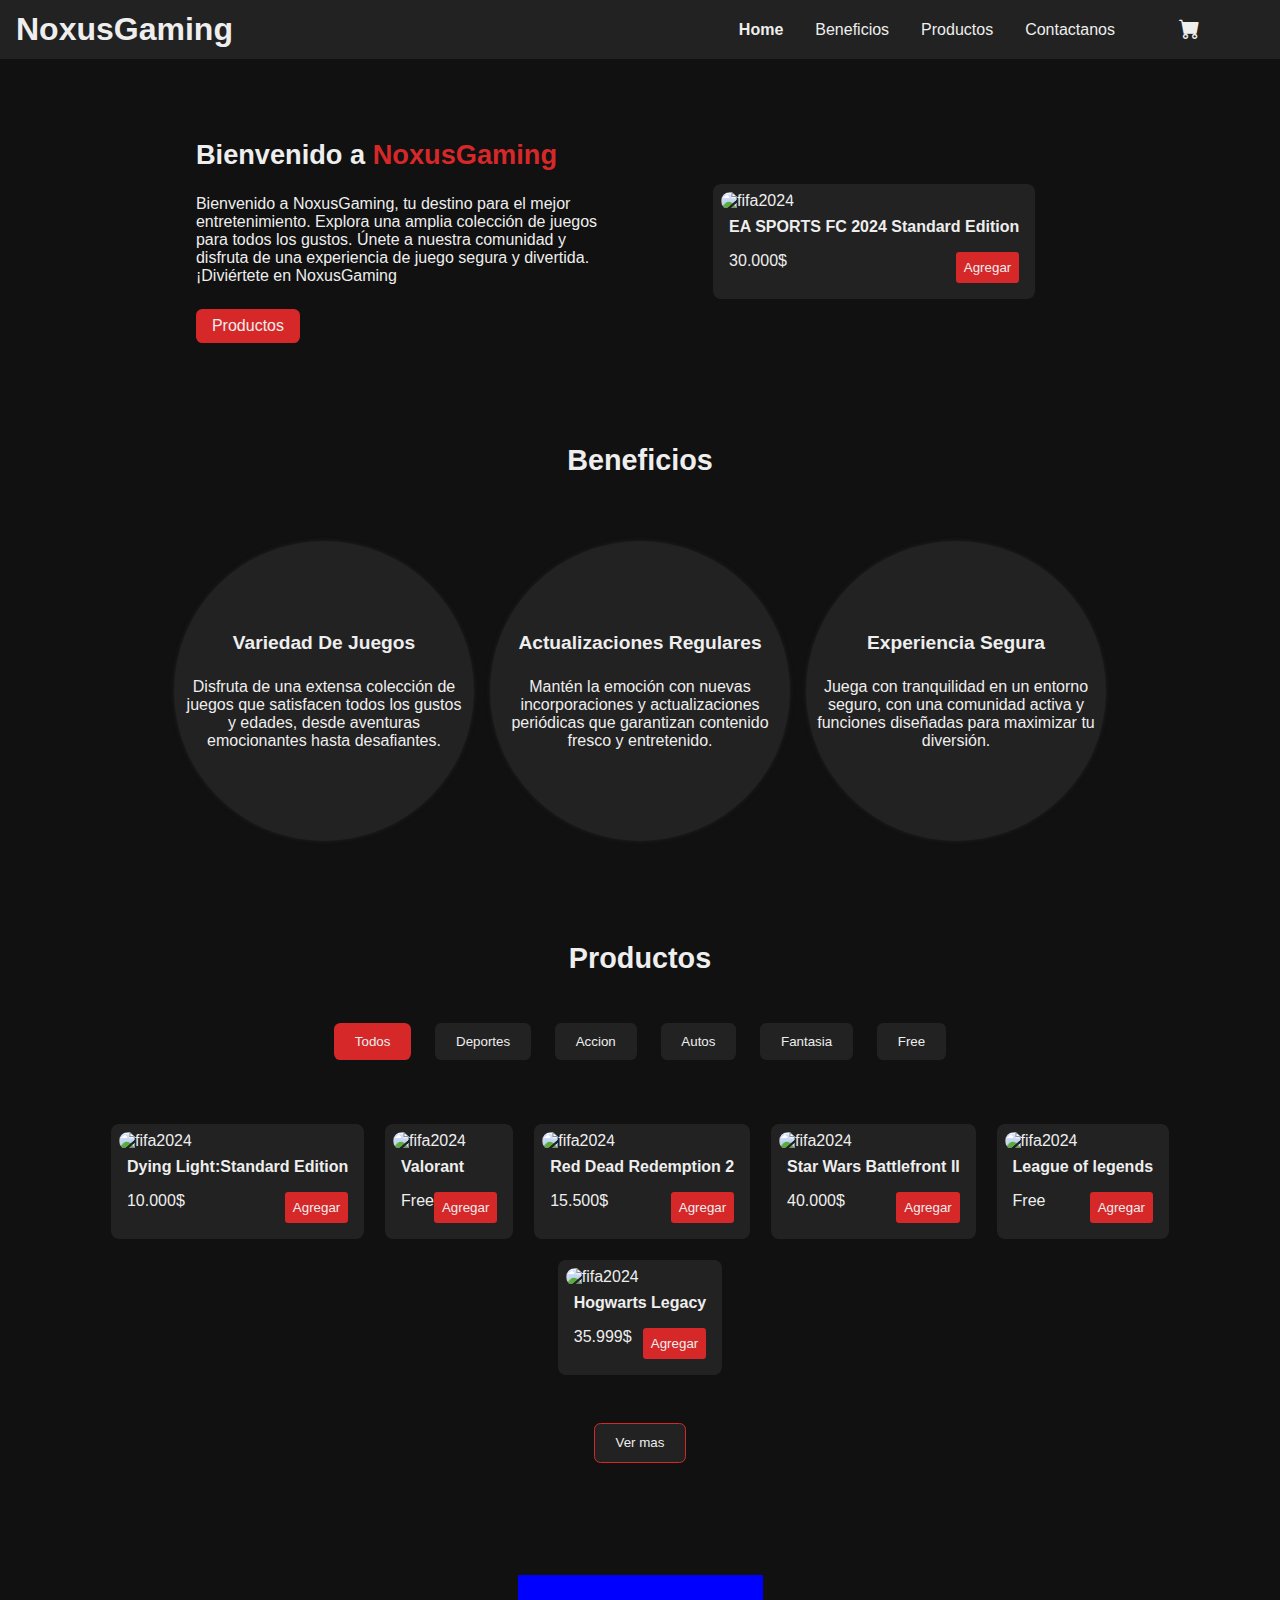
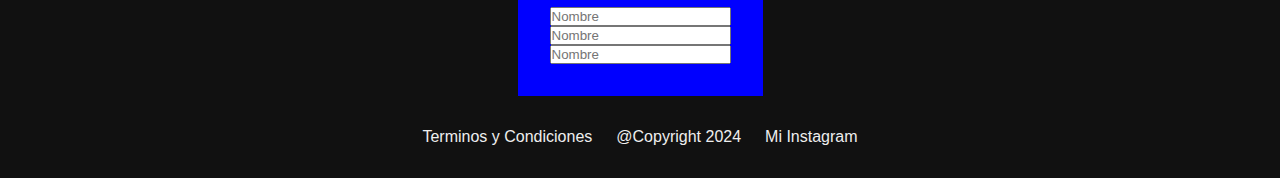
==== index.html @ dddbcf91 "fift commit" ====
<!DOCTYPE html>
<html lang="en">
  <head>
    <meta charset="UTF-8" />
    <meta name="viewport" content="width=device-width, initial-scale=1.0" />
    <link rel="stylesheet" href="./style.css" />
    <link rel="icon" href="./imgs/logo/logo2.png" />
    <link
      rel="stylesheet"
      href="https://cdn.jsdelivr.net/npm/bootstrap-icons@1.11.3/font/bootstrap-icons.min.css"
    />
    <title>Noxus Gaming</title>
  </head>
  <body>
    <header>
      <h1>NoxusGaming</h1>
      <nav class="navbar">
        <ul class="navbar__list">
          <button class="close__menu"><i class="bi bi-x-lg"></i></button>
          <li><a href="#hero" class="active">Home</a></li>
          <li><a href="#benefits">Beneficios</a></li>
          <li><a href="#products">Productos</a></li>
          <li><a href="#">Contactanos</a></li>
        </ul>
        <div class="container__cart-option">
          <button class="cart"><i class="bi bi-cart-fill"></i></button>
        </div>
        <div class="container__open-menu">
          <button class="open__menu"><i class="bi bi-list"></i></button>
        </div>
      </nav>
      <div class="container__cart">
        <h3 class="title__cart">Tus Productos</h3>
        <div class="container__cart-products">
          <div class="cart__product">
            <div>
              <img
                class="cart__img"
                src="https://cdn1.epicgames.com/offer/4750c68b2bfa4f43933b81cfd5cc510c/EGS_EASPORTSFC24StandardEdition_EACanada_S2_1200x1600-37aa3816ed46542836e1068060998810?h=480&quality=medium&resize=1&w=360"
                alt=""
              />
            </div>
            <div class="container__cart-info">
              <h4>Juego</h4>
              <p>EA SPORTS FC 2024 Standard Edition</p>
              <span>10.000 $</span>
            </div>
            <div class="container__add-cart">
              <button class="button__cart"><i class="bi bi-dash"></i></button>
              <span>0</span>
              <button class="button__cart"><i class="bi bi-plus"></i></button>
            </div>
          </div>
          <div class="cart__product">
            <div>
              <img
                class="cart__img"
                src="https://cdn1.epicgames.com/offer/4750c68b2bfa4f43933b81cfd5cc510c/EGS_EASPORTSFC24StandardEdition_EACanada_S2_1200x1600-37aa3816ed46542836e1068060998810?h=480&quality=medium&resize=1&w=360"
                alt=""
              />
            </div>
            <div class="container__cart-info">
              <h4>Juego</h4>
              <p>EA SPORTS FC 2024 Standard Edition</p>
              <span>10.000 $</span>
            </div>
            <div class="container__add-cart">
              <button class="button__cart"><i class="bi bi-dash"></i></button>
              <span>0</span>
              <button class="button__cart"><i class="bi bi-plus"></i></button>
            </div>
          </div>
          <div class="cart__product">
            <div>
              <img
                class="cart__img"
                src="https://cdn1.epicgames.com/offer/4750c68b2bfa4f43933b81cfd5cc510c/EGS_EASPORTSFC24StandardEdition_EACanada_S2_1200x1600-37aa3816ed46542836e1068060998810?h=480&quality=medium&resize=1&w=360"
                alt=""
              />
            </div>
            <div class="container__cart-info">
              <h4>Juego</h4>
              <p>EA SPORTS FC 2024 Standard Edition</p>
              <span>10.000$</span>
            </div>
            <div class="container__add-cart">
              <button class="button__cart"><i class="bi bi-dash"></i></button>
              <span>0</span>
              <button class="button__cart"><i class="bi bi-plus"></i></button>
            </div>
          </div>
        </div>
        <div class="container__info-products">
          <p>Total:</p>
          <span>10.000$</span>
        </div>
        <div class="container__buttons-buy">
          <button class="button__buys">Comprar</button>
          <button class="button__buys">Vaciar Carrito</button>
        </div>
      </div>
    </header>
    <!-- MAIN -->
    <main>
      <!-- HERO -->
      <section id="hero">
        <div class="hero__info">
          <h2>Bienvenido a <span>NoxusGaming</span></h2>
          <p>
            Bienvenido a NoxusGaming, tu destino para el mejor entretenimiento.
            Explora una amplia colección de juegos para todos los gustos. Únete
            a nuestra comunidad y disfruta de una experiencia de juego segura y
            divertida. ¡Diviértete en NoxusGaming
          </p>
          <a href="#products">Productos</a>
        </div>
        <div class="container__card-hero">
          <div class="hero__card">
            <img
              src="https://cdn1.epicgames.com/offer/4750c68b2bfa4f43933b81cfd5cc510c/EGS_EASPORTSFC24StandardEdition_EACanada_S2_1200x1600-37aa3816ed46542836e1068060998810?h=480&quality=medium&resize=1&w=360"
              alt="fifa2024"
              class="card__img"
            />
            <h3>EA SPORTS FC 2024 Standard Edition</h3>
            <div class="card__hero-info">
              <span>30.000$</span>
              <button>Agregar</button>
            </div>
          </div>
        </div>
      </section>
      <!-- SECCION DE BENEFICIOS -->
      <section id="benefits">
        <h3 class="benefits__title">Beneficios</h3>
        <div class="container__card-benefits">
          <div class="card__benefits">
            <h3>Variedad De Juegos</h3>
            <p>
              Disfruta de una extensa colección de juegos que satisfacen todos
              los gustos y edades, desde aventuras emocionantes hasta
              desafiantes.
            </p>
          </div>
          <div class="card__benefits">
            <h3>Actualizaciones Regulares</h3>
            <p>
              Mantén la emoción con nuevas incorporaciones y actualizaciones
              periódicas que garantizan contenido fresco y entretenido.
            </p>
          </div>
          <div class="card__benefits">
            <h3>Experiencia Segura</h3>
            <p>
              Juega con tranquilidad en un entorno seguro, con una comunidad
              activa y funciones diseñadas para maximizar tu diversión.
            </p>
          </div>
        </div>
      </section>
      <!-- SECCION DE PRODUCTOS -->
      <section id="products">
        <h4 class="products__title">Productos</h4>
        <ul class="categorys">
          <li>
            <button class="category__button active__category">Todos</button>
          </li>
          <li><button class="category__button">Deportes</button></li>
          <li><button class="category__button">Accion</button></li>
          <li><button class="category__button">Autos</button></li>
          <li><button class="category__button">Fantasia</button></li>
          <li><button class="category__button">Free</button></li>
        </ul>
        <div class="container__products">
          <div class="hero__card">
            <img
              src="	https://cdn1.epicgames.com/offer/2c42520d342a46d7a6e0cfa77b4715de/EGS_DyingLightStandardEdition_Techland_Editions_S2_1200x1600-49546d7deaaf160596e034613a2d2a93?h=480&quality=medium&resize=1&w=360"
              alt="fifa2024"
              class="card__img"
            />
            <h3>Dying Light:Standard Edition</h3>
            <div class="card__hero-info">
              <span>10.000$</span>
              <button>Agregar</button>
            </div>
          </div>
          <div class="hero__card">
            <img
              src="https://cdn1.epicgames.com/offer/cbd5b3d310a54b12bf3fe8c41994174f/EGS_VALORANT_RiotGames_S2_1200x1600-780189aef89b5076cef49b93e40633a0?h=480&quality=medium&resize=1&w=360"
              alt="fifa2024"
              class="card__img"
            />
            <h3>Valorant</h3>
            <div class="card__hero-info">
              <span>Free</span>
              <button>Agregar</button>
            </div>
          </div>
          <div class="hero__card">
            <img
              src="https://cdn1.epicgames.com/epic/offer/RDR2PC1227_Epic Games_860x1148-860x1148-b4c2210ee0c3c3b843a8de399bfe7f5c.jpg?h=480&quality=medium&resize=1&w=360"
              alt="fifa2024"
              class="card__img"
            />
            <h3>Red Dead Redemption 2</h3>
            <div class="card__hero-info">
              <span>15.500$</span>
              <button>Agregar</button>
            </div>
          </div>
          <div class="hero__card">
            <img
              src="https://cdn1.epicgames.com/b156c3365a5b4cb9a01a5e1108b4e3f4/offer/EGS_STARWARSBattlefrontIICelebrationEdition_DICE_S2-1200x1600-11d040719a8457bbf36cabbe89b200db.jpg?h=480&quality=medium&resize=1&w=360"
              alt="fifa2024"
              class="card__img"
            />
            <h3>Star Wars Battlefront II</h3>
            <div class="card__hero-info">
              <span>40.000$</span>
              <button>Agregar</button>
            </div>
          </div>
          <div class="hero__card">
            <img
              src="https://cdn1.epicgames.com/offer/24b9b5e323bc40eea252a10cdd3b2f10/EGS_LeagueofLegends_RiotGames_S2_1200x1600-905a96cea329205358868f5871393042?h=480&quality=medium&resize=1&w=360"
              alt="fifa2024"
              class="card__img"
            />
            <h3>League of legends</h3>
            <div class="card__hero-info">
              <span>Free</span>
              <button>Agregar</button>
            </div>
          </div>
          <div class="hero__card">
            <img
              src="https://cdn1.epicgames.com/offer/e97659b501af4e3981d5430dad170911/EGS_HogwartsLegacy_AvalancheSoftware_S2_1200x1600-2bb94423bf1c7e2fca10577d9f2878b9?h=480&quality=medium&resize=1&w=360"
              alt="fifa2024"
              class="card__img"
            />
            <h3>Hogwarts Legacy</h3>
            <div class="card__hero-info">
              <span>35.999$</span>
              <button>Agregar</button>
            </div>
          </div>
        </div>
        <div class="container__button-more">
          <button class="button__see-more">Ver mas</button>
        </div>
      </section>
      <section id="contact">
        <form class="form">
          <div class="form__input">
            <input type="text" placeholder="Nombre" />
          </div>
          <div class="form__input">
            <input type="text" placeholder="Nombre" />
          </div>
          <div class="form__input">
            <input type="text" placeholder="Nombre" />
          </div>
        </form>
      </section>
    </main>
    <!-- FOOTER -->
    <footer>
      <ul class="footer__list">
        <li><a href="#">Terminos y Condiciones</a></li>
        <li><a href="#">@Copyright 2024</a></li>
        <li><a href="#">Mi Instagram</a></li>
      </ul>
    </footer>
    <!-- ARCHIVOS JAVASCRIPT -->
    <script src="./scripts/data.js"></script>
    <script type="module" src="./scripts/main.js"></script>
  </body>
</html>
---- style.css ----
* {
  margin: 0;
  padding: 0;
  box-sizing: border-box;
  /* border: 1px solid red; */
}

:root {
  /*BACKGROUNDS-COLORS  */
  --color-main: #111;
  --color-second: #222;
  --color-red: rgb(214, 40, 40);
  --color-three: #48e;

  /* COLOR TEXT */
  --color-white: #eee;
}

body {
  background: var(--color-main);
  color: var(--color-white);
  font-family: sans-serif;
}

/* HEADER */
header {
  background: var(--color-second);
  display: flex;
  justify-content: space-between;
  align-items: center;
  position: fixed;
  width: 100%;
  padding: 0.7rem 1rem;
  height: 59.38px;
}

.navbar {
  display: flex;
  align-items: center;
  justify-content: center;
  gap: 4rem;
}

.navbar__list {
  display: flex;
  gap: 2rem;
}

.navbar__list li {
  list-style-type: none;
}

.active {
  font-weight: bold;
  color: var(--color-three);
}

.navbar__list li a {
  color: var(--color-white);
  text-decoration: none;
}

.navbar__list li a:hover {
  padding-bottom: 0.2rem;
  border-bottom: 1px solid var(--color-white);
}

/* TOGGLE-MENU */

.open__menu {
  display: none;
}

.close__menu {
  display: none;
}

/* CART */

.cart {
  display: block;
  border: 0;
  background: none;
  color: var(--color-white);
  font-size: 1.3rem;
}

/* CARRITO */

.container__cart {
  position: absolute;
  top: 59.38px;
  right: 0;
  background: var(--color-second);
  height: 100vh;
  width: 100%;
  max-width: 500px;
  visibility: hidden;
}

.title__cart {
  font-weight: bold;
  padding: 1rem;
}

/* cart */

.container__cart-products {
  padding: 0.5rem;
  display: flex;
  flex-direction: column;
  gap: 0.7rem;
  padding-bottom: 1.5rem;
  border-bottom: 2px solid var(--color-red);
}

.cart__product {
  display: flex;
  align-items: center;
  justify-content: space-between;
  border: 3px solid var(--color-red);
  border-radius: 0.5rem;
  padding: 0.7rem;
  gap: 0.5rem;
}

.cart__img {
  max-width: 120px;
  border-radius: 1rem;
  height: 100px;
}

.container__cart-info {
  display: flex;
  flex-direction: column;
  align-items: flex-start;
  justify-content: flex-start;
  gap: 0.7rem;
}

.container__cart-info p {
  max-width: 200px;
}

.container__cart-info span {
  font-weight: bold;
}

.container__add-cart {
  display: flex;
  justify-content: center;
  align-items: center;
  gap: 0.5rem;
}

.button__cart {
  border: 0;
  background: none;
  color: var(--color-white);
  font-size: 1.5rem;
  background: var(--color-red);
  border-radius: 0.2rem;
}

.container__info-products {
  margin: 1rem;
  display: flex;
  justify-content: space-between;
  align-items: center;
}

.container__info-products p {
  font-weight: bold;
}

.container__info-products span {
  font-weight: bold;
}

.container__buttons-buy {
  padding: 1rem 3rem;
  display: flex;
  flex-direction: column;
  gap: 1rem;
}

.button__buys {
  border: 0;
  background: none;
  padding: 0.5rem 1rem;
  background: var(--color-red);
  border-radius: 0.5rem;
  color: var(--color-white);
}

/* clase para mostrar el cart */

.show__cart {
  visibility: visible;
}

/* MAIN */
main {
  display: flex;
  flex-direction: column;
  justify-content: center;
  align-items: center;
  padding-top: 59.38px;
}

/* HERO */

#hero {
  display: flex;
  justify-content: center;
  gap: 1rem;
  max-width: 1200px;
  padding: 4rem 1rem;
}

/* HERO INFO */

.hero__info {
  display: flex;
  flex-direction: column;
  justify-content: center;
  align-items: flex-start;
  width: 50%;
  gap: 1.5rem;
  padding: 1rem;
}

.hero__info h2 {
  font-size: 1.7rem;
}

.hero__info span {
  color: var(--color-red);
}

.hero__info p {
  max-width: 550px;
}

.hero__info a {
  background: var(--color-red);
  color: var(--color-white);
  text-decoration: none;
  padding: 0.5rem 1rem;
  transition: 0.5s;
  border-radius: 0.4rem;
}

.hero__info a:hover {
  box-shadow: 0 0 7px var(--color-red);
}

/* HERO CARD */

.container__card-hero {
  width: 50%;
  display: flex;
  justify-content: center;
  align-items: center;
}

.hero__card {
  background: var(--color-second);
  padding: 0.5rem;
  border-radius: 0.5rem;
}

.card__img {
  border-radius: 0.7rem;
  max-width: 300px;
}

.hero__card h3 {
  padding: 0.5rem;
  font-size: 1rem;
}

.card__hero-info {
  display: flex;
  justify-content: space-between;
  padding: 0.5rem;
}

.card__hero-info button {
  border: 0;
  background: var(--color-red);
  color: var(--color-white);
  padding: 0.5rem;
  border-radius: 0.2rem;
  transition: 0.5s;
}

.card__hero-info button:hover {
  background: var(--color-three);
}

/* BENEFICIOS */
#benefits {
  display: flex;
  flex-direction: column;
  justify-content: center;
  align-items: center;
  gap: 3rem;
  max-width: 1200px;
  padding: 0.3rem 1rem;
}

.benefits__title {
  font-size: 1.8rem;
  padding: 1rem;
  text-align: center;
}

.container__card-benefits {
  display: flex;
  justify-content: center;
  align-items: baseline;
  flex-wrap: wrap;
  gap: 1rem;
}

.card__benefits {
  display: flex;
  flex-direction: column;
  justify-content: center;
  align-items: center;
  gap: 1.5rem;
  width: 300px;
  height: 300px;
  padding: 1rem 0.7rem;
  background: var(--color-second);
  border-radius: 100%;
  box-shadow: 0 0 4px var(--color-second);
}

.card__benefits h3 {
  font-size: 1.2rem;
}

.card__benefits p {
  max-width: 280px;
  text-align: center;
}

/* PRODUCTOS */
#products {
  max-width: 1200px;
  padding: 5rem 0.3rem;
  display: flex;
  flex-direction: column;
  justify-content: center;
  align-items: center;
  gap: 1rem;
}

.products__title {
  font-size: 1.8rem;
  padding: 1rem;
}

.categorys {
  display: flex;
  gap: 1.5rem;
  margin: 1rem;
  flex-wrap: wrap;
  list-style-type: none;
}

.category__button {
  background: var(--color-second);
  color: var(--color-white);
  padding: 0.7rem 1.3rem;
  transition: 0.5s;
  border-radius: 0.4rem;
  border: 0;
}

.active__category {
  background: var(--color-red);
}

.container__products {
  margin-top: 2rem;
  display: flex;
  justify-content: center;
  align-items: center;
  gap: 1.3rem;
  flex-wrap: wrap;
}

.button__see-more {
  border: 0;
  margin: 2rem 0.5rem;
  padding: 0.7rem 1.3rem;
  border: 1px solid var(--color-red);
  background: var(--color-second);
  color: var(--color-white);
  border-radius: 0.4rem;
  transition: background-color 1s, border 1s, color 1s;
}

.button__see-more:hover {
  background-color: var(--color-red);
  border: 1px solid var(--color-white);
}

/* CONTACT */

#contact {
  max-width: 1200px;
}

.form {
  display: flex;
  flex-direction: column;
  justify-content: center;
  align-items: center;
  background: blue;
  padding: 2rem;
  max-width: 600px;
}

.form__input input {
  width: 100%;
}

/* FOOTER */
footer {
  display: flex;
  justify-content: center;
  align-items: center;
  padding: 2rem 1rem;
}

.footer__list {
  display: flex;
  justify-content: center;
  align-items: center;
  gap: 1.5rem;
  list-style-type: none;
}

.footer__list a {
  color: var(--color-white);
  text-decoration: none;
}

@media screen and (max-width: 900px) {
  h1 {
    font-size: 1.5rem;
  }

  /* HERO */

  #hero {
    flex-direction: column;
    align-items: center;
    justify-content: center;
  }

  .hero__info {
    justify-content: center;
    align-items: center;
  }

  .hero__info h2 {
    text-align: center;
  }

  .hero__info p {
    text-align: center;
  }

  .navbar {
    gap: 1rem;
    align-items: center;
    justify-content: center;
  }

  .navbar__list {
    background: var(--color-second);
    width: 100%;
    height: calc(100vh - 59.38px);
    position: absolute;
    top: 59.38px;
    left: 0;
    flex-direction: column;
    align-items: center;
    justify-content: center;
    gap: 7rem;
    visibility: hidden;
  }

  .visibilite {
    visibility: visible;
  }

  .categorys {
    max-width: 900px;
    justify-content: center;
  }

  .footer__list {
    flex-direction: column;
  }

  /* toggle-menu */
  .open__menu {
    display: block;
    border: 0;
    background: none;
    color: var(--color-white);
    font-size: 1.5rem;
  }

  .close__menu {
    display: block;
    border: 0;
    background: none;
    color: var(--color-white);
    font-size: 1.7rem;
    position: absolute;
    top: 0;
    right: 1rem;
  }
}
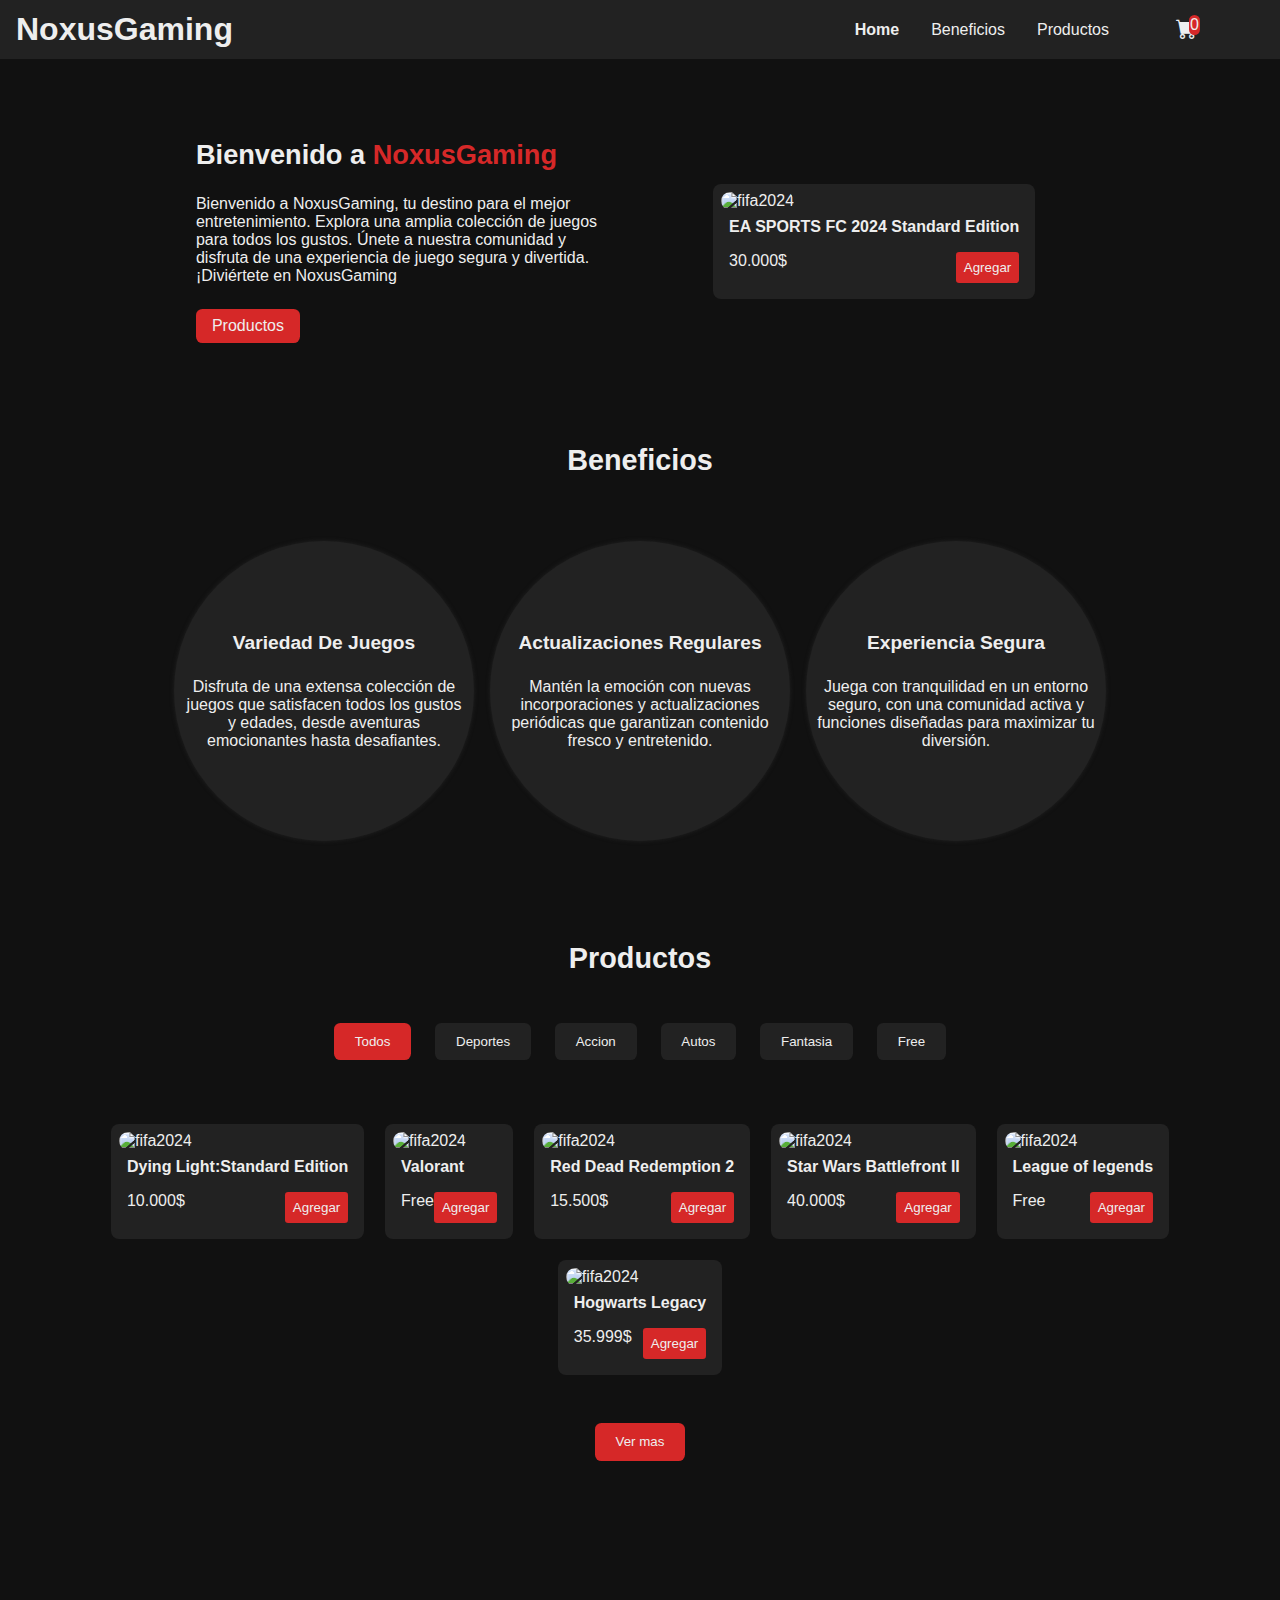
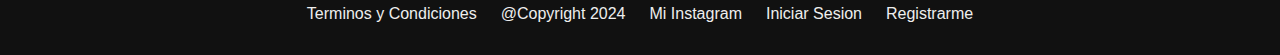
==== commit 52a06ce7: "sixt commit" ====
--- a/index.html
+++ b/index.html
@@ -3,7 +3,7 @@
   <head>
     <meta charset="UTF-8" />
     <meta name="viewport" content="width=device-width, initial-scale=1.0" />
-    <link rel="stylesheet" href="./style.css" />
+    <link rel="stylesheet" href="./styles/style.css" />
     <link rel="icon" href="./imgs/logo/logo2.png" />
     <link
       rel="stylesheet"
@@ -20,10 +20,12 @@
           <li><a href="#hero" class="active">Home</a></li>
           <li><a href="#benefits">Beneficios</a></li>
           <li><a href="#products">Productos</a></li>
-          <li><a href="#">Contactanos</a></li>
         </ul>
         <div class="container__cart-option">
           <button class="cart"><i class="bi bi-cart-fill"></i></button>
+          <div>
+            <p class="cart__bubble">0</p>
+          </div>
         </div>
         <div class="container__open-menu">
           <button class="open__menu"><i class="bi bi-list"></i></button>
@@ -63,25 +65,6 @@
               <h4>Juego</h4>
               <p>EA SPORTS FC 2024 Standard Edition</p>
               <span>10.000 $</span>
-            </div>
-            <div class="container__add-cart">
-              <button class="button__cart"><i class="bi bi-dash"></i></button>
-              <span>0</span>
-              <button class="button__cart"><i class="bi bi-plus"></i></button>
-            </div>
-          </div>
-          <div class="cart__product">
-            <div>
-              <img
-                class="cart__img"
-                src="https://cdn1.epicgames.com/offer/4750c68b2bfa4f43933b81cfd5cc510c/EGS_EASPORTSFC24StandardEdition_EACanada_S2_1200x1600-37aa3816ed46542836e1068060998810?h=480&quality=medium&resize=1&w=360"
-                alt=""
-              />
-            </div>
-            <div class="container__cart-info">
-              <h4>Juego</h4>
-              <p>EA SPORTS FC 2024 Standard Edition</p>
-              <span>10.000$</span>
             </div>
             <div class="container__add-cart">
               <button class="button__cart"><i class="bi bi-dash"></i></button>
@@ -248,19 +231,6 @@
           <button class="button__see-more">Ver mas</button>
         </div>
       </section>
-      <section id="contact">
-        <form class="form">
-          <div class="form__input">
-            <input type="text" placeholder="Nombre" />
-          </div>
-          <div class="form__input">
-            <input type="text" placeholder="Nombre" />
-          </div>
-          <div class="form__input">
-            <input type="text" placeholder="Nombre" />
-          </div>
-        </form>
-      </section>
     </main>
     <!-- FOOTER -->
     <footer>
@@ -268,6 +238,8 @@
         <li><a href="#">Terminos y Condiciones</a></li>
         <li><a href="#">@Copyright 2024</a></li>
         <li><a href="#">Mi Instagram</a></li>
+        <li><a href="./register-and-login/login.html">Iniciar Sesion</a></li>
+        <li><a href="./register-and-login/register.html">Registrarme</a></li>
       </ul>
     </footer>
     <!-- ARCHIVOS JAVASCRIPT -->
--- a/styles/style.css
+++ b/styles/style.css
@@ -0,0 +1,538 @@
+* {
+  margin: 0;
+  padding: 0;
+  box-sizing: border-box;
+  /* border: 1px solid red; */
+}
+
+:root {
+  /*BACKGROUNDS-COLORS  */
+  --color-main: #111;
+  --color-second: #222;
+  --color-red: rgb(214, 40, 40);
+  --color-three: #48e;
+
+  /* COLOR TEXT */
+  --color-white: #eee;
+}
+
+body {
+  background: var(--color-main);
+  color: var(--color-white);
+  font-family: sans-serif;
+}
+
+/* HEADER */
+header {
+  background: var(--color-second);
+  display: flex;
+  justify-content: space-between;
+  align-items: center;
+  position: fixed;
+  width: 100%;
+  padding: 0.7rem 1rem;
+  height: 59.38px;
+}
+
+.navbar {
+  display: flex;
+  align-items: center;
+  justify-content: center;
+  gap: 4rem;
+}
+
+.navbar__list {
+  display: flex;
+  gap: 2rem;
+}
+
+.navbar__list li {
+  list-style-type: none;
+}
+
+.active {
+  font-weight: bold;
+  color: var(--color-three);
+}
+
+.navbar__list li a {
+  color: var(--color-white);
+  text-decoration: none;
+}
+
+.navbar__list li a:hover {
+  padding-bottom: 0.2rem;
+  border-bottom: 1px solid var(--color-white);
+}
+
+/* TOGGLE-MENU */
+
+.open__menu {
+  display: none;
+}
+
+.close__menu {
+  display: none;
+}
+
+/* CART */
+
+.cart {
+  display: block;
+  border: 0;
+  background: none;
+  color: var(--color-white);
+  font-size: 1.3rem;
+  padding: 3px;
+}
+
+/* CARRITO */
+
+.container__cart-option {
+  position: relative;
+}
+
+.cart__bubble {
+  position: absolute;
+  top: 0;
+  right: 0;
+  padding: 1px;
+  border-radius: 1rem;
+  background: var(--color-red);
+}
+
+.container__cart {
+  position: absolute;
+  top: 59.38px;
+  right: 0;
+  background: var(--color-second);
+  height: 100vh;
+  width: 100%;
+  max-width: 500px;
+  visibility: hidden;
+  overflow-y: scroll;
+}
+
+.title__cart {
+  font-weight: bold;
+  padding: 1rem;
+}
+
+/* cart */
+
+.container__cart-products {
+  padding: 0.5rem;
+  display: flex;
+  flex-direction: column;
+  gap: 0.7rem;
+  padding-bottom: 1.5rem;
+  border-bottom: 2px solid var(--color-red);
+}
+
+.cart__product {
+  display: flex;
+  align-items: center;
+  justify-content: space-between;
+  border: 2px solid var(--color-red);
+  border-radius: 0.5rem;
+  padding: 0.7rem;
+  gap: 0.5rem;
+}
+
+.cart__img {
+  max-width: 120px;
+  border-radius: 1rem;
+  height: 100px;
+}
+
+.container__cart-info {
+  display: flex;
+  flex-direction: column;
+  align-items: flex-start;
+  justify-content: flex-start;
+  gap: 0.7rem;
+}
+
+.container__cart-info p {
+  max-width: 200px;
+}
+
+.container__cart-info span {
+  font-weight: bold;
+}
+
+.container__add-cart {
+  display: flex;
+  justify-content: center;
+  align-items: center;
+  gap: 0.5rem;
+}
+
+.button__cart {
+  border: 0;
+  background: none;
+  color: var(--color-white);
+  font-size: 1.5rem;
+  background: var(--color-red);
+  border-radius: 0.2rem;
+  transition: box-shadow 0.5s;
+}
+
+.button__cart:hover {
+  box-shadow: 0 0 7px var(--color-red);
+}
+
+.container__info-products {
+  margin: 1rem;
+  display: flex;
+  justify-content: space-between;
+  align-items: center;
+}
+
+.container__info-products p {
+  font-weight: bold;
+}
+
+.container__info-products span {
+  font-weight: bold;
+}
+
+.container__buttons-buy {
+  padding: 1rem 3rem;
+  display: flex;
+  flex-direction: column;
+  gap: 1rem;
+}
+
+.button__buys {
+  border: 0;
+  background: none;
+  padding: 0.5rem 1rem;
+  background: var(--color-red);
+  border-radius: 0.5rem;
+  color: var(--color-white);
+  transition: box-shadow 0.5s;
+}
+
+.button__buys:hover {
+  box-shadow: 0 0 7px var(--color-red);
+}
+
+/* clase para mostrar el cart */
+
+.show__cart {
+  visibility: visible;
+}
+
+/* MAIN */
+main {
+  display: flex;
+  flex-direction: column;
+  justify-content: center;
+  align-items: center;
+  padding-top: 59.38px;
+}
+
+/* HERO */
+
+#hero {
+  display: flex;
+  justify-content: center;
+  gap: 1rem;
+  max-width: 1200px;
+  padding: 4rem 1rem;
+}
+
+/* HERO INFO */
+
+.hero__info {
+  display: flex;
+  flex-direction: column;
+  justify-content: center;
+  align-items: flex-start;
+  width: 50%;
+  gap: 1.5rem;
+  padding: 1rem;
+}
+
+.hero__info h2 {
+  font-size: 1.7rem;
+}
+
+.hero__info span {
+  color: var(--color-red);
+}
+
+.hero__info p {
+  max-width: 550px;
+}
+
+.hero__info a {
+  background: var(--color-red);
+  color: var(--color-white);
+  text-decoration: none;
+  padding: 0.5rem 1rem;
+  transition: 0.5s;
+  border-radius: 0.4rem;
+}
+
+.hero__info a:hover {
+  box-shadow: 0 0 7px var(--color-red);
+}
+
+/* HERO CARD */
+
+.container__card-hero {
+  width: 50%;
+  display: flex;
+  justify-content: center;
+  align-items: center;
+}
+
+.hero__card {
+  background: var(--color-second);
+  padding: 0.5rem;
+  border-radius: 0.5rem;
+}
+
+.card__img {
+  border-radius: 0.7rem;
+  max-width: 300px;
+}
+
+.hero__card h3 {
+  padding: 0.5rem;
+  font-size: 1rem;
+}
+
+.card__hero-info {
+  display: flex;
+  justify-content: space-between;
+  padding: 0.5rem;
+}
+
+.card__hero-info button {
+  border: 0;
+  background: var(--color-red);
+  color: var(--color-white);
+  padding: 0.5rem;
+  border-radius: 0.2rem;
+  transition: 0.5s;
+}
+
+.card__hero-info button:hover {
+  background: var(--color-three);
+}
+
+/* BENEFICIOS */
+#benefits {
+  display: flex;
+  flex-direction: column;
+  justify-content: center;
+  align-items: center;
+  gap: 3rem;
+  max-width: 1200px;
+  padding: 0.3rem 1rem;
+}
+
+.benefits__title {
+  font-size: 1.8rem;
+  padding: 1rem;
+  text-align: center;
+}
+
+.container__card-benefits {
+  display: flex;
+  justify-content: center;
+  align-items: baseline;
+  flex-wrap: wrap;
+  gap: 1rem;
+}
+
+.card__benefits {
+  display: flex;
+  flex-direction: column;
+  justify-content: center;
+  align-items: center;
+  gap: 1.5rem;
+  width: 300px;
+  height: 300px;
+  padding: 1rem 0.7rem;
+  background: var(--color-second);
+  border-radius: 100%;
+  box-shadow: 0 0 4px var(--color-second);
+}
+
+.card__benefits h3 {
+  font-size: 1.2rem;
+}
+
+.card__benefits p {
+  max-width: 280px;
+  text-align: center;
+}
+
+/* PRODUCTOS */
+#products {
+  max-width: 1200px;
+  padding: 5rem 0.3rem;
+  display: flex;
+  flex-direction: column;
+  justify-content: center;
+  align-items: center;
+  gap: 1rem;
+}
+
+.products__title {
+  font-size: 1.8rem;
+  padding: 1rem;
+}
+
+.categorys {
+  display: flex;
+  gap: 1.5rem;
+  margin: 1rem;
+  flex-wrap: wrap;
+  list-style-type: none;
+}
+
+.category__button {
+  background: var(--color-second);
+  color: var(--color-white);
+  padding: 0.7rem 1.3rem;
+  transition: 0.5s;
+  border-radius: 0.4rem;
+  border: 0;
+}
+
+.active__category {
+  background: var(--color-red);
+}
+
+.container__products {
+  margin-top: 2rem;
+  display: flex;
+  justify-content: center;
+  align-items: center;
+  gap: 1.3rem;
+  flex-wrap: wrap;
+}
+
+.button__see-more {
+  border: 0;
+  margin: 2rem 0.5rem;
+  padding: 0.7rem 1.3rem;
+  background: var(--color-red);
+  color: var(--color-white);
+  border-radius: 0.4rem;
+  transition: box-shadow 0.5s;
+}
+
+.button__see-more:hover {
+  box-shadow: 0 0 7px var(--color-red);
+}
+
+/* FOOTER */
+footer {
+  display: flex;
+  justify-content: center;
+  align-items: center;
+  padding: 2rem 1rem;
+}
+
+.footer__list {
+  display: flex;
+  justify-content: center;
+  align-items: center;
+  gap: 1.5rem;
+  list-style-type: none;
+}
+
+.footer__list a {
+  color: var(--color-white);
+  text-decoration: none;
+}
+
+.footer__list a:hover {
+  text-decoration: underline;
+}
+
+@media screen and (max-width: 900px) {
+  h1 {
+    font-size: 1.5rem;
+  }
+
+  /* HERO */
+
+  #hero {
+    flex-direction: column;
+    align-items: center;
+    justify-content: center;
+  }
+
+  .hero__info {
+    justify-content: center;
+    align-items: center;
+  }
+
+  .hero__info h2 {
+    text-align: center;
+  }
+
+  .hero__info p {
+    text-align: center;
+  }
+
+  .navbar {
+    gap: 1rem;
+    align-items: center;
+    justify-content: center;
+  }
+
+  .navbar__list {
+    background: var(--color-second);
+    width: 100%;
+    height: calc(100vh - 59.38px);
+    position: absolute;
+    top: 59.38px;
+    left: 0;
+    flex-direction: column;
+    align-items: center;
+    justify-content: center;
+    gap: 7rem;
+    visibility: hidden;
+  }
+
+  .visibilite {
+    visibility: visible;
+  }
+
+  .categorys {
+    max-width: 900px;
+    justify-content: center;
+  }
+
+  .footer__list {
+    flex-direction: column;
+  }
+
+  /* toggle-menu */
+  .open__menu {
+    display: block;
+    border: 0;
+    background: none;
+    color: var(--color-white);
+    font-size: 1.5rem;
+  }
+
+  .close__menu {
+    display: block;
+    border: 0;
+    background: none;
+    color: var(--color-white);
+    font-size: 1.7rem;
+    position: absolute;
+    top: 0;
+    right: 1rem;
+  }
+}
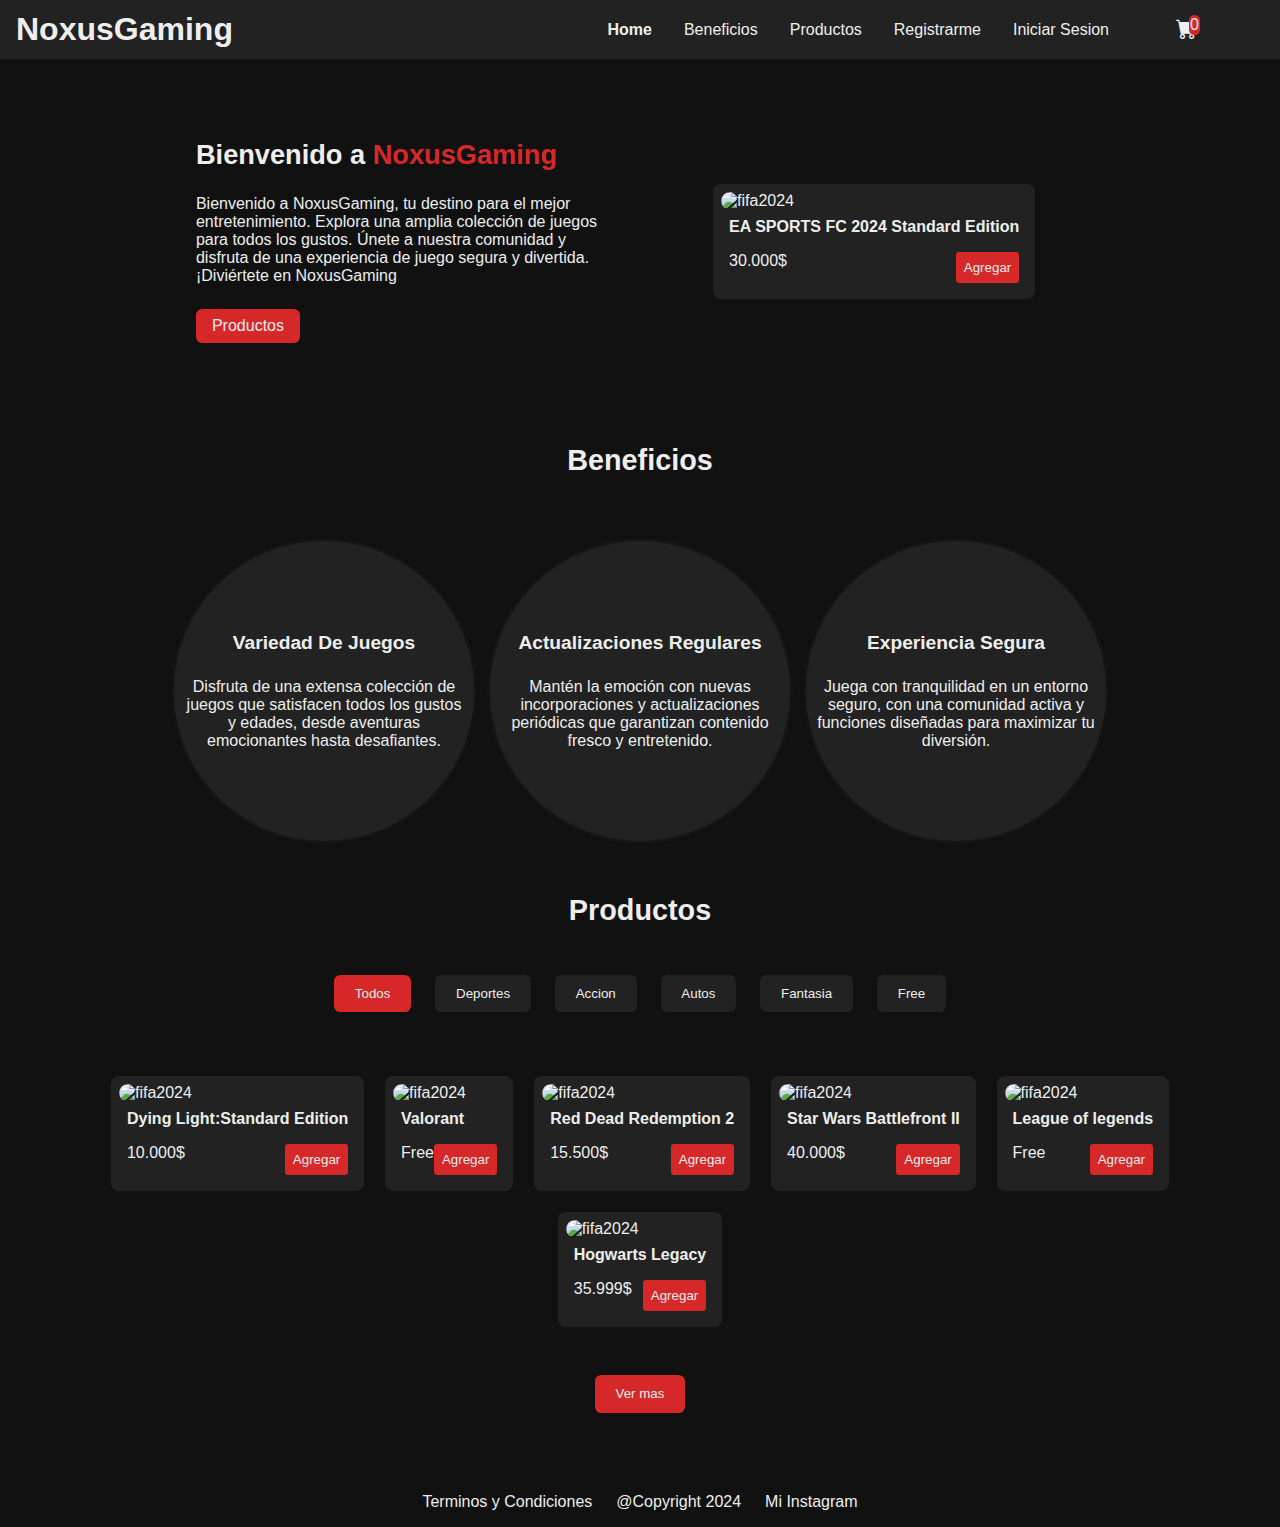
==== commit 8e4c7dee: "seven commit" ====
--- a/index.html
+++ b/index.html
@@ -20,6 +20,8 @@
           <li><a href="#hero" class="active">Home</a></li>
           <li><a href="#benefits">Beneficios</a></li>
           <li><a href="#products">Productos</a></li>
+          <li><a href="./register-and-login/register.html">Registrarme</a></li>
+          <li><a href="./register-and-login/login.html">Iniciar Sesion</a></li>
         </ul>
         <div class="container__cart-option">
           <button class="cart"><i class="bi bi-cart-fill"></i></button>
@@ -238,8 +240,6 @@
         <li><a href="#">Terminos y Condiciones</a></li>
         <li><a href="#">@Copyright 2024</a></li>
         <li><a href="#">Mi Instagram</a></li>
-        <li><a href="./register-and-login/login.html">Iniciar Sesion</a></li>
-        <li><a href="./register-and-login/register.html">Registrarme</a></li>
       </ul>
     </footer>
     <!-- ARCHIVOS JAVASCRIPT -->
--- a/styles/style.css
+++ b/styles/style.css
@@ -84,6 +84,7 @@
   color: var(--color-white);
   font-size: 1.3rem;
   padding: 3px;
+  cursor: pointer;
 }
 
 /* CARRITO */
@@ -375,7 +376,7 @@
 /* PRODUCTOS */
 #products {
   max-width: 1200px;
-  padding: 5rem 0.3rem;
+  padding: 2rem 0.3rem;
   display: flex;
   flex-direction: column;
   justify-content: center;
@@ -437,7 +438,7 @@
   display: flex;
   justify-content: center;
   align-items: center;
-  padding: 2rem 1rem;
+  padding: 1rem 1rem;
 }
 
 .footer__list {
@@ -457,7 +458,9 @@
   text-decoration: underline;
 }
 
-@media screen and (max-width: 900px) {
+/* MEDIA QUERIES */
+
+@media screen and (max-width: 1000px) {
   h1 {
     font-size: 1.5rem;
   }
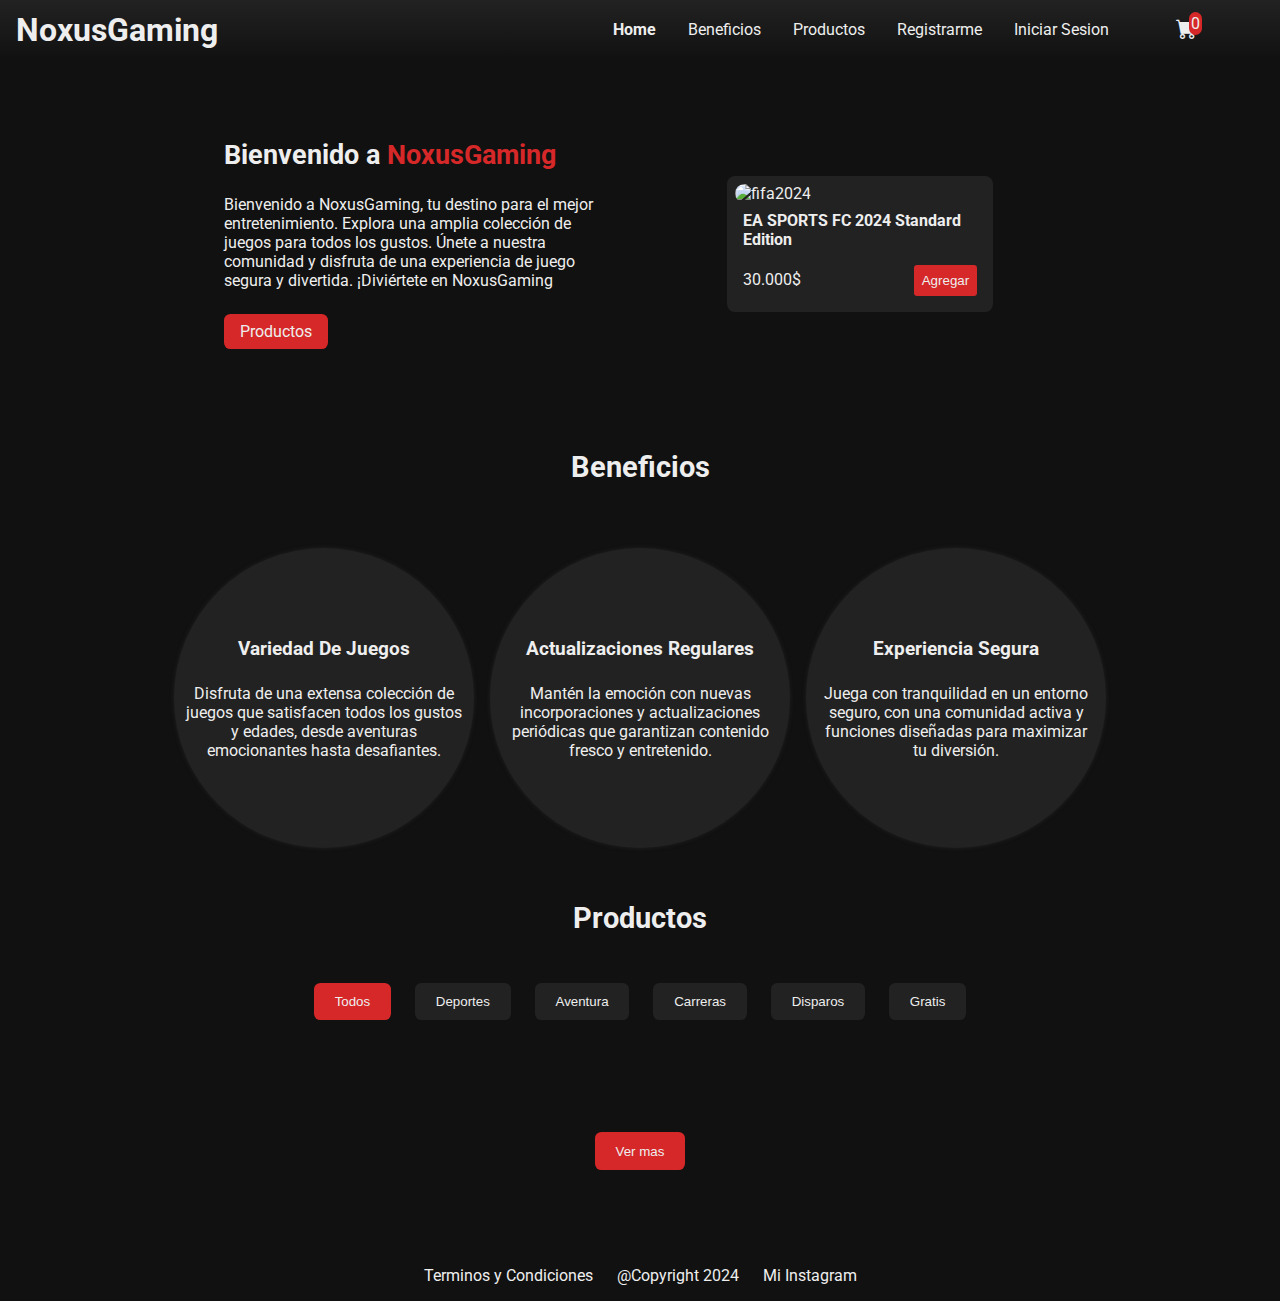
==== commit 3557910d: "sixt commit" ====
--- a/index.html
+++ b/index.html
@@ -1,41 +1,68 @@
 <!DOCTYPE html>
 <html lang="en">
-  <head>
-    <meta charset="UTF-8" />
-    <meta name="viewport" content="width=device-width, initial-scale=1.0" />
-    <link rel="stylesheet" href="./styles/style.css" />
-    <link rel="icon" href="./imgs/logo/logo2.png" />
-    <link
-      rel="stylesheet"
-      href="https://cdn.jsdelivr.net/npm/bootstrap-icons@1.11.3/font/bootstrap-icons.min.css"
-    />
-    <title>Noxus Gaming</title>
-  </head>
-  <body>
-    <header>
-      <h1>NoxusGaming</h1>
-      <nav class="navbar">
-        <ul class="navbar__list">
-          <button class="close__menu"><i class="bi bi-x-lg"></i></button>
-          <li><a href="#hero" class="active">Home</a></li>
-          <li><a href="#benefits">Beneficios</a></li>
-          <li><a href="#products">Productos</a></li>
-          <li><a href="./register-and-login/register.html">Registrarme</a></li>
-          <li><a href="./register-and-login/login.html">Iniciar Sesion</a></li>
-        </ul>
-        <div class="container__cart-option">
-          <button class="cart"><i class="bi bi-cart-fill"></i></button>
-          <div>
-            <p class="cart__bubble">0</p>
-          </div>
-        </div>
-        <div class="container__open-menu">
-          <button class="open__menu"><i class="bi bi-list"></i></button>
-        </div>
-      </nav>
-      <div class="container__cart">
-        <h3 class="title__cart">Tus Productos</h3>
-        <div class="container__cart-products">
+
+<head>
+  <meta charset="UTF-8" />
+  <meta name="viewport" content="width=device-width, initial-scale=1.0" />
+  <link rel="preconnect" href="https://fonts.googleapis.com">
+  <link rel="preconnect" href="https://fonts.gstatic.com" crossorigin>
+  <link
+    href="https://fonts.googleapis.com/css2?family=Roboto:ital,wght@0,100;0,300;0,400;0,500;0,700;0,900;1,100;1,300;1,400;1,500;1,700;1,900&display=swap"
+    rel="stylesheet">
+  <link rel="stylesheet" href="./styles/style.css" />
+  <link rel="stylesheet" href="./styles/mediaqueries.css" />
+  <link rel="icon" href="./imgs/logo/logo2.png" />
+  <link rel="stylesheet" href="https://cdn.jsdelivr.net/npm/bootstrap-icons@1.11.3/font/bootstrap-icons.min.css" />
+  <title>Noxus Gaming</title>
+</head>
+
+<body>
+  <header>
+    <h1>NoxusGaming</h1>
+    <nav class="navbar">
+      <ul class="navbar__list">
+        <li class="active"><a class="navbar__link" href="#hero">Home</a></li>
+        <li><a class="navbar__link" href="#benefits">Beneficios</a></li>
+        <li><a class="navbar__link" href="#products">Productos</a></li>
+        <li>
+          <a class="navbar__link" href="./register-and-login/register.html">Registrarme</a>
+        </li>
+        <li>
+          <a class="navbar__link" href="./register-and-login/login.html">Iniciar Sesion</a>
+        </li>
+      </ul>
+      <div class="container__cart-option">
+        <button class="cart"><i class="bi bi-cart-fill"></i></button>
+        <div>
+          <p class="cart__bubble">0</p>
+        </div>
+      </div>
+      <div class="container__open-menu">
+        <button class="open__menu"><i class="bi bi-list"></i></button>
+      </div>
+    </nav>
+    <div class="container__cart">
+      <h3 class="title__cart">Tus Productos</h3>
+      <div class="container__cart-products">
+        <!-- <div class="cart__product">
+            <div>
+              <img
+                class="cart__img"
+                src="https://cdn1.epicgames.com/offer/4750c68b2bfa4f43933b81cfd5cc510c/EGS_EASPORTSFC24StandardEdition_EACanada_S2_1200x1600-37aa3816ed46542836e1068060998810?h=480&quality=medium&resize=1&w=360"
+                alt=""
+              />
+            </div>
+            <div class="container__cart-info">
+              <h4>Juego</h4>
+              <p>EA SPORTS FC 2024 Standard Edition</p>
+              <span>10.000 $</span>
+            </div>
+            <div class="container__add-cart">
+              <button class="button__cart"><i class="bi bi-dash"></i></button>
+              <span>0</span>
+              <button class="button__cart"><i class="bi bi-plus"></i></button>
+            </div>
+          </div>
           <div class="cart__product">
             <div>
               <img
@@ -54,109 +81,112 @@
               <span>0</span>
               <button class="button__cart"><i class="bi bi-plus"></i></button>
             </div>
-          </div>
-          <div class="cart__product">
-            <div>
-              <img
-                class="cart__img"
-                src="https://cdn1.epicgames.com/offer/4750c68b2bfa4f43933b81cfd5cc510c/EGS_EASPORTSFC24StandardEdition_EACanada_S2_1200x1600-37aa3816ed46542836e1068060998810?h=480&quality=medium&resize=1&w=360"
-                alt=""
-              />
-            </div>
-            <div class="container__cart-info">
-              <h4>Juego</h4>
-              <p>EA SPORTS FC 2024 Standard Edition</p>
-              <span>10.000 $</span>
-            </div>
-            <div class="container__add-cart">
-              <button class="button__cart"><i class="bi bi-dash"></i></button>
-              <span>0</span>
-              <button class="button__cart"><i class="bi bi-plus"></i></button>
-            </div>
-          </div>
-        </div>
-        <div class="container__info-products">
-          <p>Total:</p>
-          <span>10.000$</span>
-        </div>
-        <div class="container__buttons-buy">
-          <button class="button__buys">Comprar</button>
-          <button class="button__buys">Vaciar Carrito</button>
-        </div>
-      </div>
-    </header>
-    <!-- MAIN -->
-    <main>
-      <!-- HERO -->
-      <section id="hero">
-        <div class="hero__info">
-          <h2>Bienvenido a <span>NoxusGaming</span></h2>
+          </div> -->
+      </div>
+      <div class="container__info-products">
+        <p>Total:</p>
+        <span id="cart__total">$0</span>
+      </div>
+      <div class="container__buttons-buy">
+        <button class="button__buys" id="buy-button">Comprar</button>
+        <button class="button__buys" id="delete-cart-button">
+          Vaciar Carrito
+        </button>
+      </div>
+    </div>
+  </header>
+  <div class="overlay"></div>
+  <!-- MAIN -->
+  <main>
+    <!-- HERO -->
+    <section id="hero">
+      <div class="hero__info">
+        <h2>Bienvenido a <span>NoxusGaming</span></h2>
+        <p>
+          Bienvenido a NoxusGaming, tu destino para el mejor entretenimiento.
+          Explora una amplia colección de juegos para todos los gustos. Únete
+          a nuestra comunidad y disfruta de una experiencia de juego segura y
+          divertida. ¡Diviértete en NoxusGaming
+        </p>
+        <a href="#products">Productos</a>
+      </div>
+      <div class="container__card-hero">
+        <div class="hero__card">
+          <img
+            src="https://cdn1.epicgames.com/offer/4750c68b2bfa4f43933b81cfd5cc510c/EGS_EASPORTSFC24StandardEdition_EACanada_S2_1200x1600-37aa3816ed46542836e1068060998810?h=480&quality=medium&resize=1&w=360"
+            alt="fifa2024" class="card__img" />
+          <h3>EA SPORTS FC 2024 Standard Edition</h3>
+          <div class="card__hero-info">
+            <span>30.000$</span>
+            <button>Agregar</button>
+          </div>
+        </div>
+      </div>
+    </section>
+    <!-- SECCION DE BENEFICIOS -->
+    <section id="benefits">
+      <h3 class="benefits__title">Beneficios</h3>
+      <div class="container__card-benefits">
+        <div class="card__benefits">
+          <h3>Variedad De Juegos</h3>
           <p>
-            Bienvenido a NoxusGaming, tu destino para el mejor entretenimiento.
-            Explora una amplia colección de juegos para todos los gustos. Únete
-            a nuestra comunidad y disfruta de una experiencia de juego segura y
-            divertida. ¡Diviértete en NoxusGaming
+            Disfruta de una extensa colección de juegos que satisfacen todos
+            los gustos y edades, desde aventuras emocionantes hasta
+            desafiantes.
           </p>
-          <a href="#products">Productos</a>
-        </div>
-        <div class="container__card-hero">
-          <div class="hero__card">
-            <img
-              src="https://cdn1.epicgames.com/offer/4750c68b2bfa4f43933b81cfd5cc510c/EGS_EASPORTSFC24StandardEdition_EACanada_S2_1200x1600-37aa3816ed46542836e1068060998810?h=480&quality=medium&resize=1&w=360"
-              alt="fifa2024"
-              class="card__img"
-            />
-            <h3>EA SPORTS FC 2024 Standard Edition</h3>
-            <div class="card__hero-info">
-              <span>30.000$</span>
-              <button>Agregar</button>
-            </div>
-          </div>
-        </div>
-      </section>
-      <!-- SECCION DE BENEFICIOS -->
-      <section id="benefits">
-        <h3 class="benefits__title">Beneficios</h3>
-        <div class="container__card-benefits">
-          <div class="card__benefits">
-            <h3>Variedad De Juegos</h3>
-            <p>
-              Disfruta de una extensa colección de juegos que satisfacen todos
-              los gustos y edades, desde aventuras emocionantes hasta
-              desafiantes.
-            </p>
-          </div>
-          <div class="card__benefits">
-            <h3>Actualizaciones Regulares</h3>
-            <p>
-              Mantén la emoción con nuevas incorporaciones y actualizaciones
-              periódicas que garantizan contenido fresco y entretenido.
-            </p>
-          </div>
-          <div class="card__benefits">
-            <h3>Experiencia Segura</h3>
-            <p>
-              Juega con tranquilidad en un entorno seguro, con una comunidad
-              activa y funciones diseñadas para maximizar tu diversión.
-            </p>
-          </div>
-        </div>
-      </section>
-      <!-- SECCION DE PRODUCTOS -->
-      <section id="products">
-        <h4 class="products__title">Productos</h4>
-        <ul class="categorys">
-          <li>
-            <button class="category__button active__category">Todos</button>
-          </li>
-          <li><button class="category__button">Deportes</button></li>
-          <li><button class="category__button">Accion</button></li>
-          <li><button class="category__button">Autos</button></li>
-          <li><button class="category__button">Fantasia</button></li>
-          <li><button class="category__button">Free</button></li>
-        </ul>
-        <div class="container__products">
-          <div class="hero__card">
+        </div>
+        <div class="card__benefits">
+          <h3>Actualizaciones Regulares</h3>
+          <p>
+            Mantén la emoción con nuevas incorporaciones y actualizaciones
+            periódicas que garantizan contenido fresco y entretenido.
+          </p>
+        </div>
+        <div class="card__benefits">
+          <h3>Experiencia Segura</h3>
+          <p>
+            Juega con tranquilidad en un entorno seguro, con una comunidad
+            activa y funciones diseñadas para maximizar tu diversión.
+          </p>
+        </div>
+      </div>
+    </section>
+    <!-- SECCION DE PRODUCTOS -->
+    <section id="products">
+      <h4 class="products__title">Productos</h4>
+      <ul class="categorys">
+        <li>
+          <button class="category__button active__category">Todos</button>
+        </li>
+        <li>
+          <button class="category__button" data-category="deportes">
+            Deportes
+          </button>
+        </li>
+        <li>
+          <button class="category__button" data-category="aventura">
+            Aventura
+          </button>
+        </li>
+        <li>
+          <button class="category__button" data-category="carreras">
+            Carreras
+          </button>
+        </li>
+        <li>
+          <button class="category__button" data-category="disparos">
+            Disparos
+          </button>
+        </li>
+        <li>
+          <button class="category__button" data-category="gratis">
+            Gratis
+          </button>
+        </li>
+      </ul>
+      <div class="container__products">
+        <!-- esto se genera desde js -->
+        <!-- <div class="hero__card">
             <img
               src="	https://cdn1.epicgames.com/offer/2c42520d342a46d7a6e0cfa77b4715de/EGS_DyingLightStandardEdition_Techland_Editions_S2_1200x1600-49546d7deaaf160596e034613a2d2a93?h=480&quality=medium&resize=1&w=360"
               alt="fifa2024"
@@ -227,23 +257,29 @@
               <span>35.999$</span>
               <button>Agregar</button>
             </div>
-          </div>
-        </div>
-        <div class="container__button-more">
-          <button class="button__see-more">Ver mas</button>
-        </div>
-      </section>
-    </main>
-    <!-- FOOTER -->
-    <footer>
-      <ul class="footer__list">
-        <li><a href="#">Terminos y Condiciones</a></li>
-        <li><a href="#">@Copyright 2024</a></li>
-        <li><a href="#">Mi Instagram</a></li>
-      </ul>
-    </footer>
-    <!-- ARCHIVOS JAVASCRIPT -->
-    <script src="./scripts/data.js"></script>
-    <script type="module" src="./scripts/main.js"></script>
-  </body>
-</html>
+          </div> -->
+      </div>
+      <div class="container__button-more">
+        <button class="button__see-more">Ver mas</button>
+      </div>
+      <div class="container__modal-add">
+        <p class="modal__add">Se ha agregado un producto al carrito</p>
+      </div>
+    </section>
+    <img src="https://store.epicgames.com/es-ES/p/valorant" alt="" />
+  </main>
+  <!-- FOOTER -->
+  <footer>
+    <ul class="footer__list">
+      <li><a href="#">Terminos y Condiciones</a></li>
+      <li><a href="#">@Copyright 2024</a></li>
+      <li><a href="#">Mi Instagram</a></li>
+    </ul>
+  </footer>
+  <!-- ARCHIVOS JAVASCRIPT -->
+  <script src="./scripts/data.js"></script>
+  <script src="./scripts/index.js"></script>
+  <script src="./scripts/toggle-cart.js"></script>
+</body>
+
+</html>--- a/styles/style.css
+++ b/styles/style.css
@@ -19,12 +19,16 @@
 body {
   background: var(--color-main);
   color: var(--color-white);
-  font-family: sans-serif;
+  font-family: 'Roboto',sans-serif;
 }
 
 /* HEADER */
 header {
-  background: var(--color-second);
+  background: linear-gradient(
+    to bottom,
+    var(--color-second),
+    var(--color-main)
+  );
   display: flex;
   justify-content: space-between;
   align-items: center;
@@ -52,26 +56,24 @@
 
 .active {
   font-weight: bold;
-  color: var(--color-three);
+  color: var(--color-red);
 }
 
 .navbar__list li a {
   color: var(--color-white);
   text-decoration: none;
+  transition: text-shadow .5s;
 }
 
 .navbar__list li a:hover {
-  padding-bottom: 0.2rem;
-  border-bottom: 1px solid var(--color-white);
+  /* padding-bottom: 0.2rem; */
+  /* border-bottom: 1px solid var(--color-white); */
+  text-shadow: var(--color-white) 0 0 7px;
 }
 
 /* TOGGLE-MENU */
 
 .open__menu {
-  display: none;
-}
-
-.close__menu {
   display: none;
 }
 
@@ -87,6 +89,10 @@
   cursor: pointer;
 }
 
+.cart__container::-webkit-scrollbar {
+  display: none;
+}
+
 /* CARRITO */
 
 .container__cart-option {
@@ -95,9 +101,9 @@
 
 .cart__bubble {
   position: absolute;
-  top: 0;
-  right: 0;
-  padding: 1px;
+  top: -3px;
+  right: -2px;
+  padding: 2px;
   border-radius: 1rem;
   background: var(--color-red);
 }
@@ -106,7 +112,11 @@
   position: absolute;
   top: 59.38px;
   right: 0;
-  background: var(--color-second);
+  background: linear-gradient(
+    to bottom,
+    var(--color-main),
+    var(--color-second)
+  );
   height: 100vh;
   width: 100%;
   max-width: 500px;
@@ -298,17 +308,19 @@
 
 .card__img {
   border-radius: 0.7rem;
-  max-width: 300px;
+  max-width: 280px;
 }
 
 .hero__card h3 {
   padding: 0.5rem;
   font-size: 1rem;
+  max-width: 250px;
 }
 
 .card__hero-info {
   display: flex;
   justify-content: space-between;
+  align-items: baseline;
   padding: 0.5rem;
 }
 
@@ -318,11 +330,11 @@
   color: var(--color-white);
   padding: 0.5rem;
   border-radius: 0.2rem;
-  transition: 0.5s;
+  transition: box-shadow 0.5s;
 }
 
 .card__hero-info button:hover {
-  background: var(--color-three);
+  box-shadow: 0 0 7px var(--color-red);
 }
 
 /* BENEFICIOS */
@@ -433,6 +445,29 @@
   box-shadow: 0 0 7px var(--color-red);
 }
 
+.hidden__btn {
+  visibility: hidden;
+}
+
+/* MODAL PARA CUANDO UN PRODUCTO SE AGREGA AL CARRITO */
+
+.modal__add {
+  position: fixed;
+  text-align: center;
+  background: green;
+  padding: 1.3rem;
+  width: 100%;
+  bottom: 0;
+  left: 0;
+  visibility: hidden;
+}
+
+/* CLASE PARA QUE SE MUESTRE EL MODAL */
+
+.modal__visivilite {
+  visibility: visible;
+}
+
 /* FOOTER */
 footer {
   display: flex;
@@ -458,84 +493,17 @@
   text-decoration: underline;
 }
 
-/* MEDIA QUERIES */
-
-@media screen and (max-width: 1000px) {
-  h1 {
-    font-size: 1.5rem;
-  }
-
-  /* HERO */
-
-  #hero {
-    flex-direction: column;
-    align-items: center;
-    justify-content: center;
-  }
-
-  .hero__info {
-    justify-content: center;
-    align-items: center;
-  }
-
-  .hero__info h2 {
-    text-align: center;
-  }
-
-  .hero__info p {
-    text-align: center;
-  }
-
-  .navbar {
-    gap: 1rem;
-    align-items: center;
-    justify-content: center;
-  }
-
-  .navbar__list {
-    background: var(--color-second);
-    width: 100%;
-    height: calc(100vh - 59.38px);
-    position: absolute;
-    top: 59.38px;
-    left: 0;
-    flex-direction: column;
-    align-items: center;
-    justify-content: center;
-    gap: 7rem;
-    visibility: hidden;
-  }
-
-  .visibilite {
-    visibility: visible;
-  }
-
-  .categorys {
-    max-width: 900px;
-    justify-content: center;
-  }
-
-  .footer__list {
-    flex-direction: column;
-  }
-
-  /* toggle-menu */
-  .open__menu {
-    display: block;
-    border: 0;
-    background: none;
-    color: var(--color-white);
-    font-size: 1.5rem;
-  }
-
-  .close__menu {
-    display: block;
-    border: 0;
-    background: none;
-    color: var(--color-white);
-    font-size: 1.7rem;
-    position: absolute;
-    top: 0;
-    right: 1rem;
-  }
-}
+/* CLASES PARA AGREGAR DESDE JAVASCRIPT */;
+
+.disabled {
+  background-color: var(--text-gray);
+  color: white;
+  cursor: not-allowed;
+  border: none;
+}
+.disabled:hover {
+  background-color: var(--text-gray);
+  color: white;
+  cursor: not-allowed;
+  border: none;
+}--- a/styles/mediaqueries.css
+++ b/styles/mediaqueries.css
@@ -0,0 +1,99 @@
+/* MEDIA QUERIES */
+
+@media screen and (max-width: 1000px) {
+  h1 {
+    font-size: 1.5rem;
+  }
+
+  /* HERO */
+
+  #hero {
+    flex-direction: column;
+    align-items: center;
+    justify-content: center;
+  }
+
+  .hero__info {
+    justify-content: center;
+    align-items: center;
+  }
+
+  .hero__info h2 {
+    text-align: center;
+  }
+
+  .hero__info p {
+    text-align: center;
+  }
+
+  .navbar {
+    gap: 1rem;
+    align-items: center;
+    justify-content: center;
+  }
+
+  .navbar__list {
+    background: linear-gradient(
+      to bottom,
+      var(--color-main),
+      var(--color-second)
+    );
+    width: 100%;
+    height: calc(100vh - 59.38px);
+    position: absolute;
+    top: 59.38px;
+    left: 0;
+    flex-direction: column;
+    align-items: center;
+    justify-content: center;
+    gap: 7rem;
+    visibility: hidden;
+  }
+
+  .visibilite {
+    visibility: visible;
+  }
+
+  .categorys {
+    max-width: 900px;
+    justify-content: center;
+  }
+
+  .footer__list {
+    flex-direction: column;
+  }
+
+  /* toggle-menu */
+  .open__menu {
+    display: block;
+    border: 0;
+    background: none;
+    color: var(--color-white);
+    font-size: 1.5rem;
+  }
+
+  .close__menu {
+    display: block;
+    border: 0;
+    background: none;
+    color: var(--color-white);
+    font-size: 1.7rem;
+    position: absolute;
+    top: 0;
+    right: 1rem;
+  }
+
+  /* .overlay {
+    position: absolute;
+    top: 65px;
+    left: 0;
+    height: 100vh;
+    width: 100%;
+    z-index: 1;
+    background: rgba(255, 255, 255, 0.05);
+    box-shadow: 0 8px 32px 0 rgba(31, 38, 135, 0.37);
+    backdrop-filter: blur(5px);
+    -webkit-backdrop-filter: blur(5px);
+    display: none;
+  } */
+}
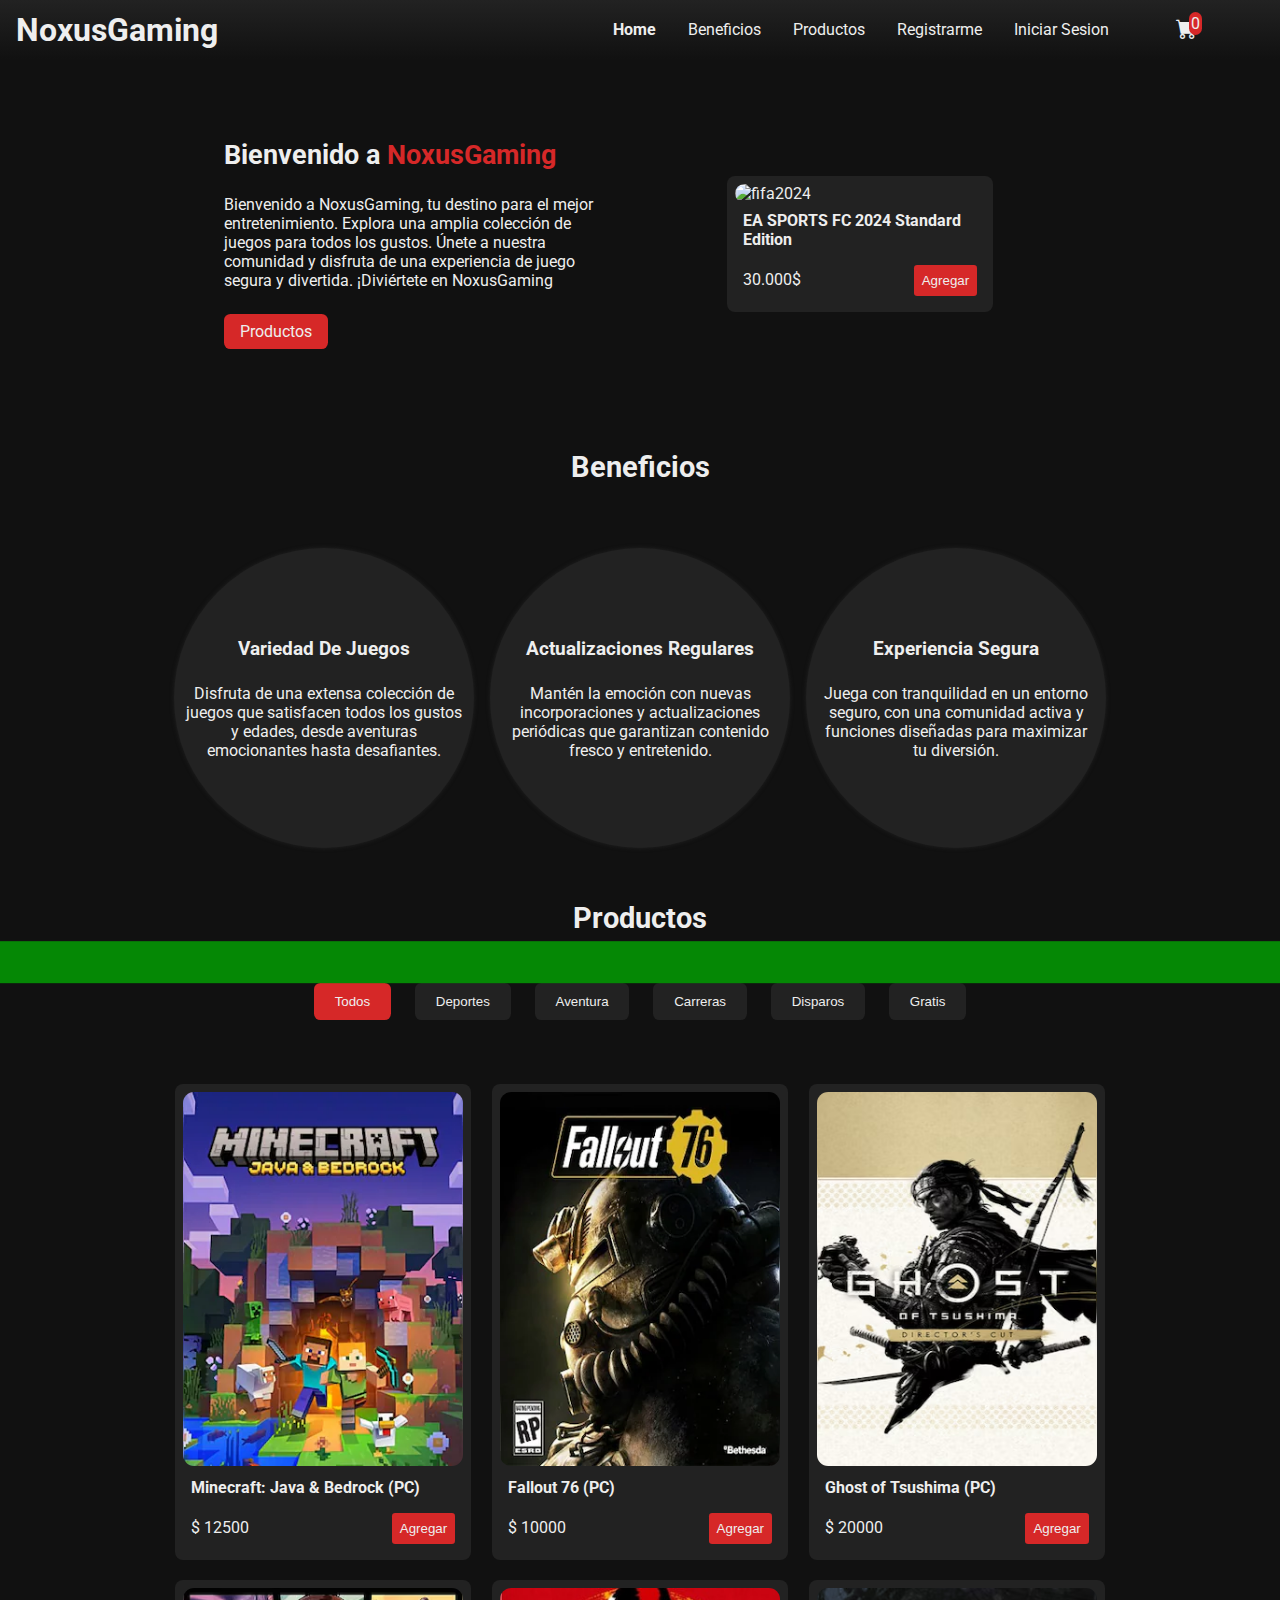
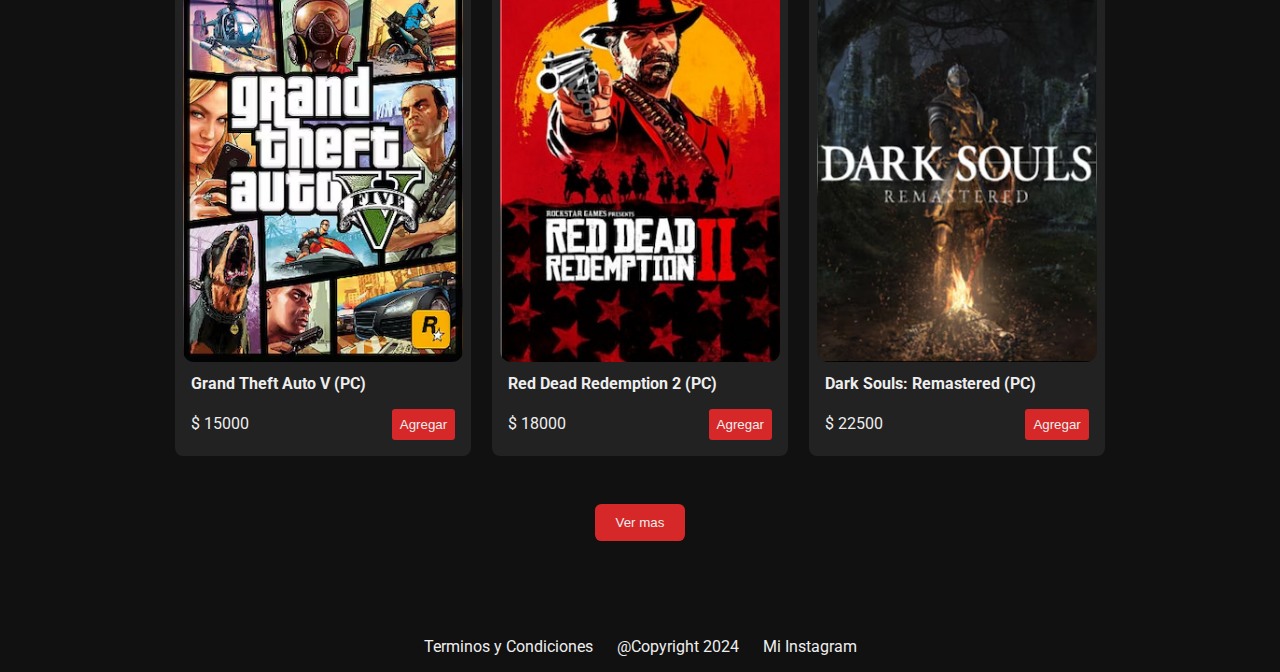
==== commit 48fa0f06: "sixt commit" ====
--- a/index.html
+++ b/index.html
@@ -58,9 +58,9 @@
               <span>10.000 $</span>
             </div>
             <div class="container__add-cart">
-              <button class="button__cart"><i class="bi bi-dash"></i></button>
+              <button class="button__cart-less"><i class="bi bi-dash"></i></button>
               <span>0</span>
-              <button class="button__cart"><i class="bi bi-plus"></i></button>
+              <button class="button__cart-more"><i class="bi bi-plus"></i></button>
             </div>
           </div>
           <div class="cart__product">
@@ -276,6 +276,7 @@
       <li><a href="#">Mi Instagram</a></li>
     </ul>
   </footer>
+  <div class="add-modal"></div>
   <!-- ARCHIVOS JAVASCRIPT -->
   <script src="./scripts/data.js"></script>
   <script src="./scripts/index.js"></script>
--- a/styles/style.css
+++ b/styles/style.css
@@ -179,7 +179,7 @@
   gap: 0.5rem;
 }
 
-.button__cart {
+.button__cart-more {
   border: 0;
   background: none;
   color: var(--color-white);
@@ -189,7 +189,17 @@
   transition: box-shadow 0.5s;
 }
 
-.button__cart:hover {
+.button__cart-less {
+  border: 0;
+  background: none;
+  color: var(--color-white);
+  font-size: 1.5rem;
+  background: var(--color-red);
+  border-radius: 0.2rem;
+  transition: box-shadow 0.5s;
+}
+
+.button__cart-more, .button__cart-less:hover {
   box-shadow: 0 0 7px var(--color-red);
 }
 
@@ -493,6 +503,27 @@
   text-decoration: underline;
 }
 
+/* MODAL */
+
+.add-modal {
+  padding: 1.3rem 0px;
+  display: flex;
+  align-items: center;
+  justify-content: center;
+  color: var(--text-white);
+  background-color: rgb(5, 136, 5);
+  position: fixed;
+  bottom: 0;
+  width: 100%;
+  transition: all 0.5s ease-out;
+  transform: translateY(200%);
+}
+
+.active-modal {
+  transform: translateY(0);
+  transition: all 0.5s ease-in;
+}
+
 /* CLASES PARA AGREGAR DESDE JAVASCRIPT */;
 
 .disabled {
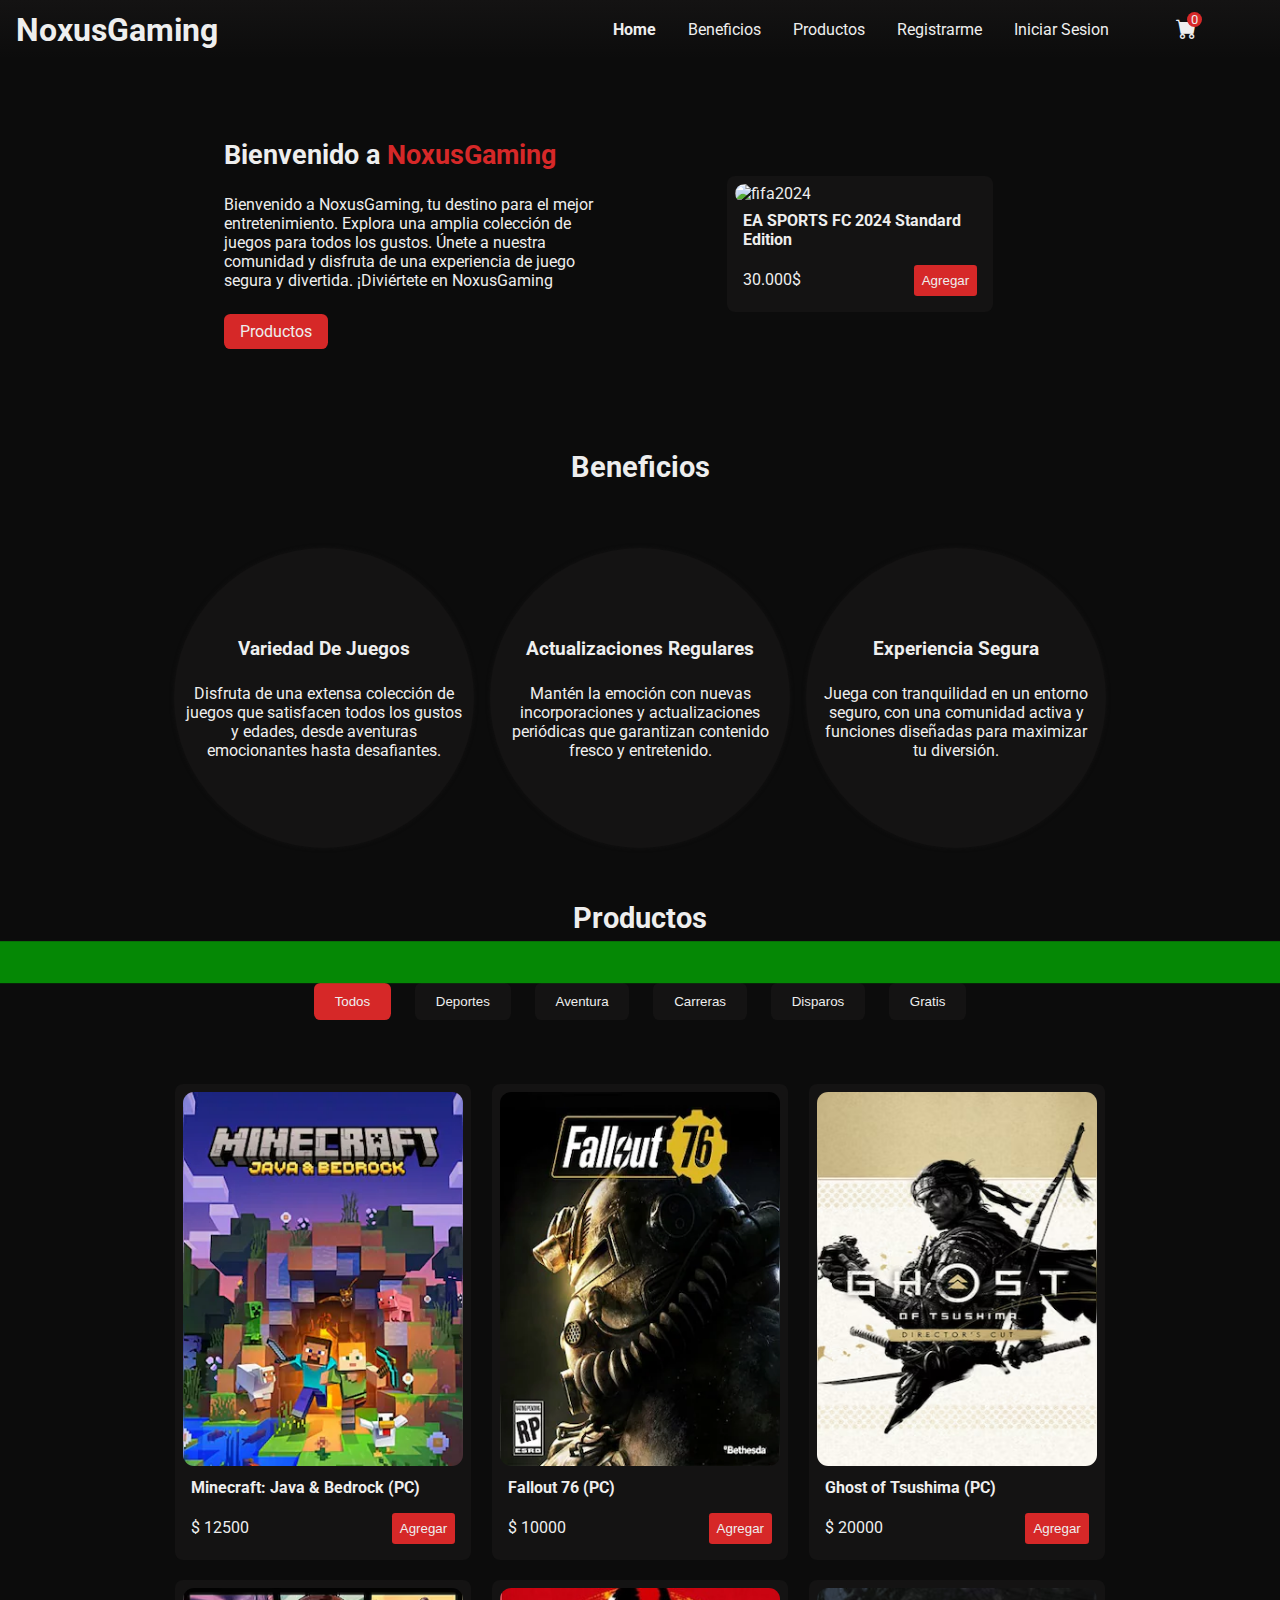
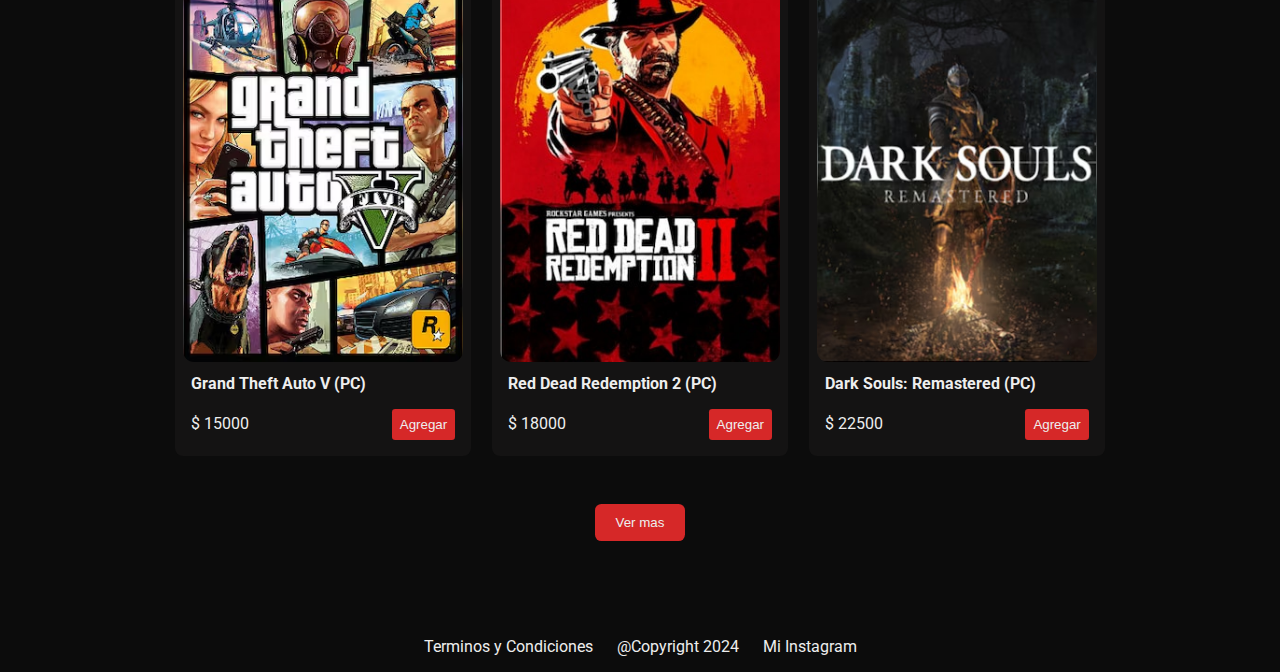
==== commit e7e6fb1e: "seven commit" ====
--- a/index.html
+++ b/index.html
@@ -154,36 +154,14 @@
     <!-- SECCION DE PRODUCTOS -->
     <section id="products">
       <h4 class="products__title">Productos</h4>
-      <ul class="categorys">
-        <li>
-          <button class="category__button active__category">Todos</button>
-        </li>
-        <li>
-          <button class="category__button" data-category="deportes">
-            Deportes
-          </button>
-        </li>
-        <li>
-          <button class="category__button" data-category="aventura">
-            Aventura
-          </button>
-        </li>
-        <li>
-          <button class="category__button" data-category="carreras">
-            Carreras
-          </button>
-        </li>
-        <li>
-          <button class="category__button" data-category="disparos">
-            Disparos
-          </button>
-        </li>
-        <li>
-          <button class="category__button" data-category="gratis">
-            Gratis
-          </button>
-        </li>
-      </ul>
+      <div class="categorys">
+        <button class="category__button active__category">Todos</button>
+        <button class="category__button" data-category="deportes">Deportes</button>
+        <button class="category__button" data-category="aventura">Aventura</button>
+        <button class="category__button" data-category="carreras">Carreras</button>
+        <button class="category__button" data-category="disparos">Disparos</button>
+        <button class="category__button" data-category="gratis">Gratis</button>
+      </div>
       <div class="container__products">
         <!-- esto se genera desde js -->
         <!-- <div class="hero__card">
--- a/styles/style.css
+++ b/styles/style.css
@@ -7,8 +7,9 @@
 
 :root {
   /*BACKGROUNDS-COLORS  */
-  --color-main: #111;
-  --color-second: #222;
+  --color-main: #0c0c0c;
+  /* --color-second: #222; */
+  --color-second:#141313;
   --color-red: rgb(214, 40, 40);
   --color-three: #48e;
 
@@ -103,8 +104,15 @@
   position: absolute;
   top: -3px;
   right: -2px;
-  padding: 2px;
-  border-radius: 1rem;
+  width: 15px;
+  height: 15px;
+  padding: 6px;
+  text-align: center;
+  display: flex;
+  justify-content: center;
+  align-items: center;
+  border-radius: 100%;
+  font-size: 13px;
   background: var(--color-red);
 }
 
@@ -413,10 +421,11 @@
 
 .categorys {
   display: flex;
+  justify-content: center;
+  align-items: center;
   gap: 1.5rem;
   margin: 1rem;
   flex-wrap: wrap;
-  list-style-type: none;
 }
 
 .category__button {
--- a/styles/mediaqueries.css
+++ b/styles/mediaqueries.css
@@ -72,7 +72,18 @@
     font-size: 1.5rem;
   }
 
-  .close__menu {
+/* BOTONES DE CATEGORIAS */
+
+.categorys {
+  flex-wrap: wrap;
+  max-width: 390px;
+}
+
+.category__button {
+  width: 100px;
+}
+
+  /* .close__menu {
     display: block;
     border: 0;
     background: none;
@@ -81,7 +92,7 @@
     position: absolute;
     top: 0;
     right: 1rem;
-  }
+  } */
 
   /* .overlay {
     position: absolute;
